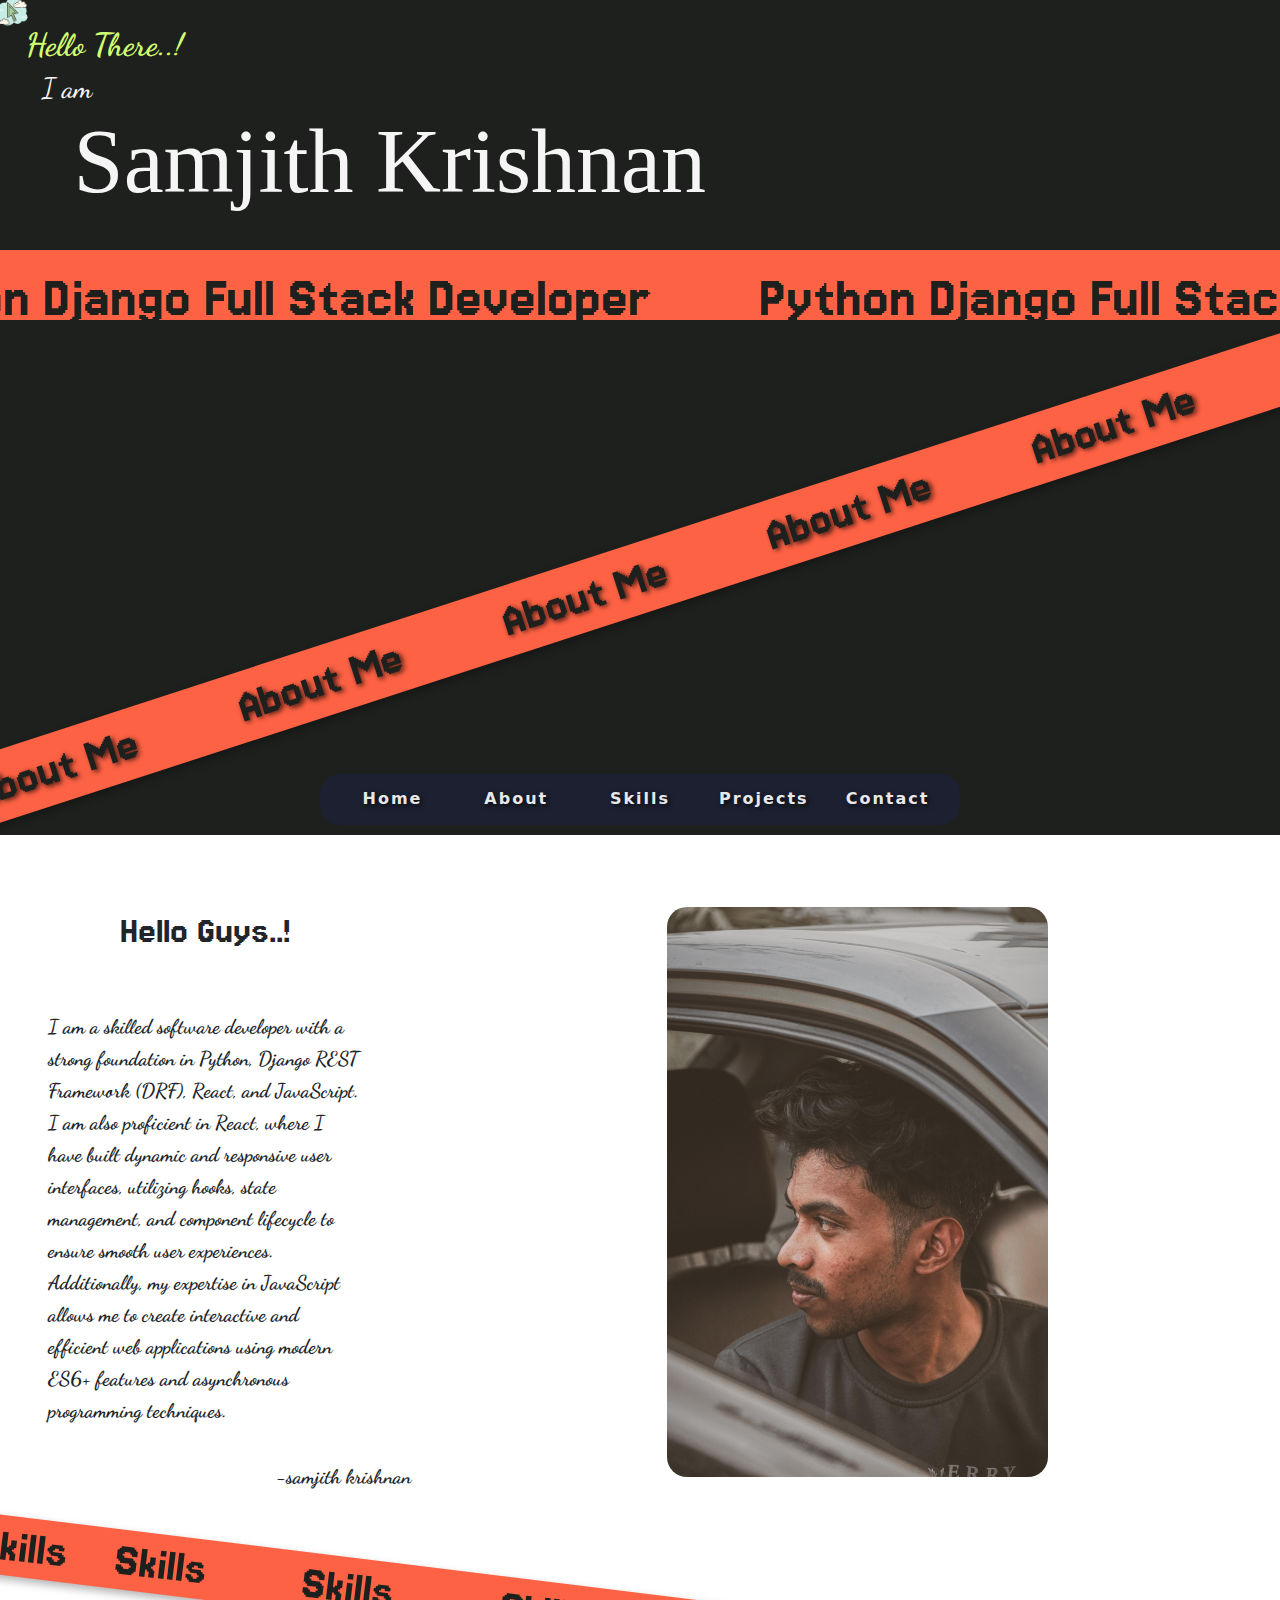
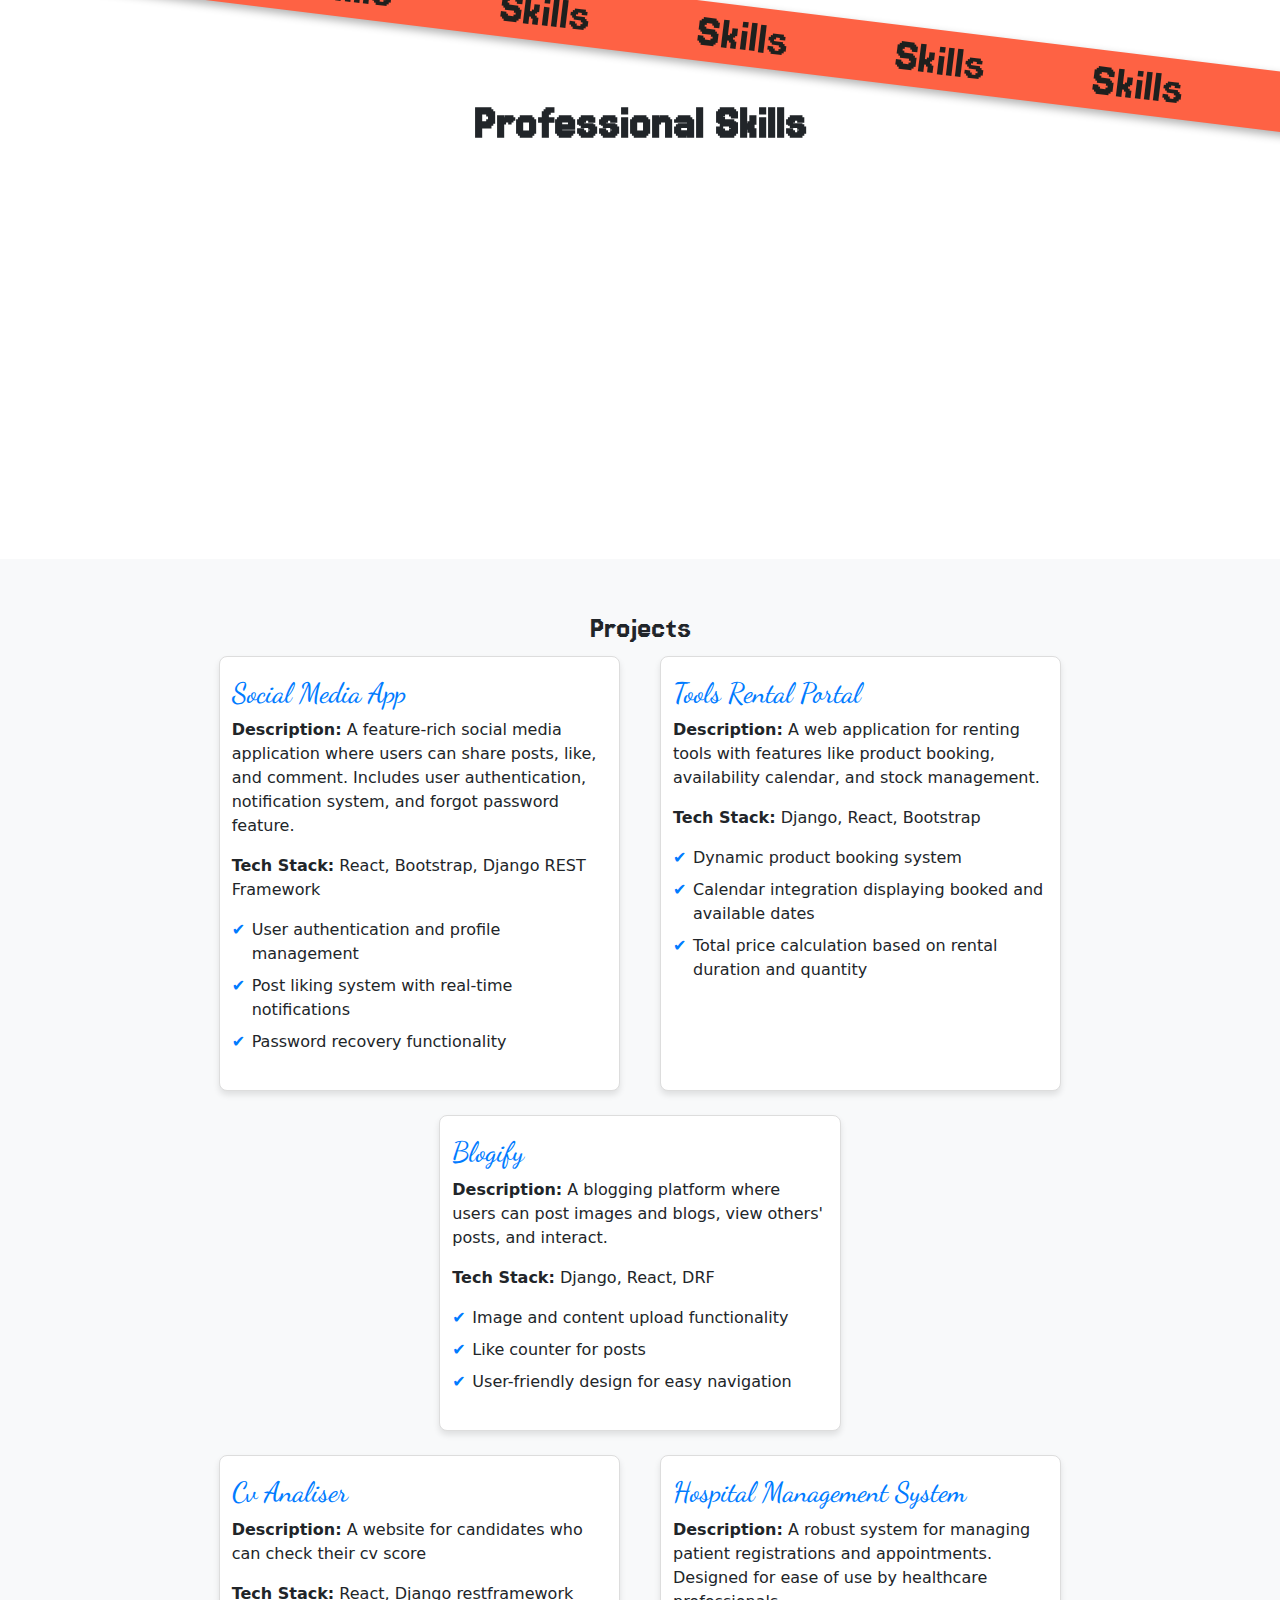
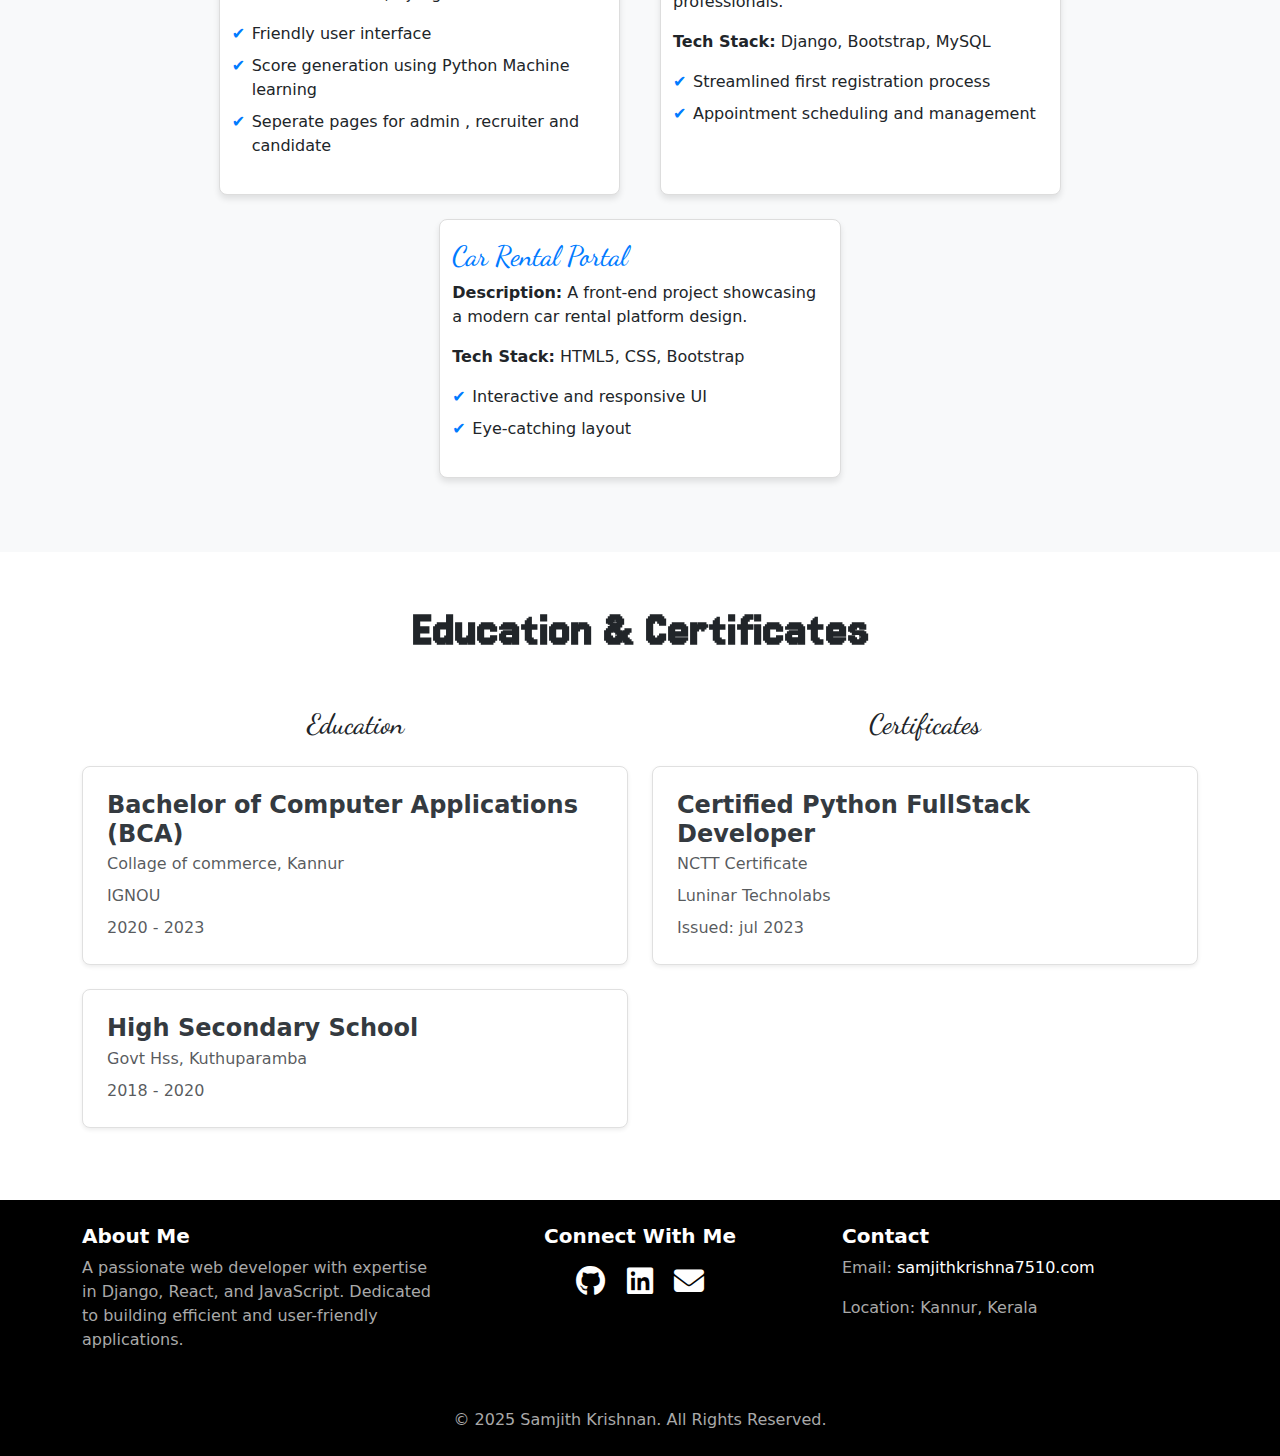
==== index.html @ 6596dc58 "Rename to index.html" ====
<!DOCTYPE html>
<html lang="en">

<head>
    <meta charset="UTF-8">
    <meta name="viewport" content="width=device-width, initial-scale=1.0">
    <link rel="stylesheet" href="https://cdnjs.cloudflare.com/ajax/libs/font-awesome/6.7.2/css/all.min.css" integrity="sha512-Evv84Mr4kqVGRNSgIGL/F/aIDqQb7xQ2vcrdIwxfjThSH8CSR7PBEakCr51Ck+w+/U6swU2Im1vVX0SVk9ABhg==" crossorigin="anonymous" referrerpolicy="no-referrer" />
    <title>Portfolio</title>
    <link rel="stylesheet" href="./index.css">
    <script src="./scripts.js" defer></script>
    <link href="https://cdn.jsdelivr.net/npm/bootstrap@5.3.3/dist/css/bootstrap.min.css" rel="stylesheet"
        integrity="sha384-QWTKZyjpPEjISv5WaRU9OFeRpok6YctnYmDr5pNlyT2bRjXh0JMhjY6hW+ALEwIH" crossorigin="anonymous">
</head>

<body>

    <!-- start cursor -->

    <div id="cursor" class="custom-cursor">
        <img src="./image.png" alt="" >
    </div>

    <!-- end cursor -->
    <div class="header-part" id="headernav">

        <h2>Hello There..!</h2>
        <h3 class="ms-3">I am</h3>
        <p class="ms-5 ">Samjith Krishnan</p>

    </div>

    <header id="header">
        <div class="horizondal-div">
            <div class="text-horizondal">
                Python Django Full Stack Developer <span class="ms-5 me-5"></span> Python Django Full Stack Developer
            </div>

        </div>

        <div class="main-div">
            <div class="diagonal-div">
                <div class="scrolling-text">About Me<span class="ms-5 me-5">About Me<span class="ms-5 me-5"></span>About
                        Me <span class="ms-5 me-5"></span>About Me <span class="ms-5 me-5"></span> About Me <span
                            class="ms-5 me-5"></span> About Me <span class="ms-5 me-5"></span>About Me <span
                            class="ms-5 me-5"></span> About Me<span class="ms-5 me-5"></span> About Me
                </div>

            </div>
        </div>


        <nav class="tabs-container">
            <a class="tab" href="#headernav">Home</a>
            <a class="tab" href="#about">About</a>
            <a class="tab" href="#skills">Skills</a>
            <a class="tab" href="#projects">Projects</a>
            <a class="tab" href="#footer-part">Contact</a>
        </nav>
    </header>


    <main>

        <section class="about-sec" id="about">
            <div class=" row py-4 mt-5">

                <div class="greeting col-md-4 col-sm-12 text-center text-md-start">
                    <h3 class=" text-center">Hello Guys..!</h3>
                    <p class="p-5">I am a skilled software developer with a strong foundation in Python, Django REST
                        Framework (DRF), React, and JavaScript. I am also proficient in React, where I have built
                        dynamic and responsive user
                        interfaces, utilizing hooks, state management, and component lifecycle to ensure smooth user
                        experiences. Additionally, my expertise in JavaScript allows me to create interactive and
                        efficient web applications using modern ES6+ features and asynchronous programming techniques.

                    </p>
                    <p class="text-end" style="margin-top: -30px;">-samjith krishnan</p>

                </div>
                <div class="col-md-8 col-sm-12 text-center order-1">
                    <img width="45%" src="./WhatsApp Image 2024-06-08 at 10.18.52_0d9a35c3.jpg" alt="Samjith Krishnan"
                        class="profile-img">
                </div>
            </div>

        </section>


        <section class="skill-section" id="skills">

            <div class="diagonal-div2">
                <div class="scrolling-text1">Skills<span class="ms-5 me-5">Skills<span class="ms-5 me-5"></span>Skills
                        <span class="ms-5 me-5"></span>Skills <span class="ms-5 me-5"></span> Skills <span
                            class="ms-5 me-5"></span> Skills <span class="ms-5 me-5"></span>Skills <span
                            class="ms-5 me-5"></span> Skills<span class="ms-5 me-5"></span> Skills
                </div>

            </div>
            <h1 class="text-center">Professional Skills</h1>
            <div class="container mt-5">
                <div class="row d-flex">
                    <div class="col-lg-4 col-md-6 col-sm-12 mb-4">
                        <div class="skill-card">
                            <h4>Python</h4>
                        </div>
                    </div>
                    <!-- Repeat for other skills -->

                    <div class="col-lg-4 col-md-6 col-sm-12 mb-4">
                        <div class="skill-card">
                            <h4>JavaScript</h4>
                        </div>
                    </div>
                    <div class="col-lg-4 col-md-6 col-sm-12 mb-4">
                        <div class="skill-card">
                            <h4>Django</h4>
                        </div>
                    </div>
                    <div class="col-lg-4 col-md-6 col-sm-12 mb-4">
                        <div class="skill-card">
                            <h4>React</h4>
                        </div>
                    </div>
                    <div class="col-lg-4 col-md-6 col-sm-12 mb-4">
                        <div class="skill-card">
                            <h4>HTML & CSS</h4>
                        </div>
                    </div>
                    <div class="col-lg-4 col-md-6 col-sm-12 mb-4">
                        <div class="skill-card">
                            <h4>MySQL</h4>
                        </div>
                    </div>
                    <div class="col-lg-4 col-md-6 col-sm-12 mb-4">
                        <div class="skill-card">
                            <h4>AWS</h4>
                        </div>
                    </div>
                    <div class="col-lg-4 col-md-6 col-sm-12 mb-4">
                        <div class="skill-card">
                            <h4>Django Rest Framework</h4>
                        </div>
                    </div>
                    <div class="col-lg-4 col-md-6 col-sm-12 mb-4">
                        <div class="skill-card">
                            <h4>Bootstrap</h4>
                        </div>
                    </div>
                </div>
            </div>
        </section>

        <section id="projects">
            <h2 class="text-center">Projects</h2>
            
            <div class="row d-flex justify-content-center">
              <div class="project col-12 col-md-6 col-lg-4 mb-4">
                <h3>Social Media App</h3>
                <p><strong>Description:</strong> A feature-rich social media application where users can share posts, like, and comment. Includes user authentication, notification system, and forgot password feature.</p>
                <p><strong>Tech Stack:</strong>  React, Bootstrap, Django REST Framework</p>
                <ul>
                  <li>User authentication and profile management</li>
                  <li>Post liking system with real-time notifications</li>
                  <li>Password recovery functionality</li>
                </ul>
              </div>
          
              <div class="project col-12 col-md-6 col-lg-4 mb-4">
                <h3>Tools Rental Portal</h3>
                <p><strong>Description:</strong> A web application for renting tools with features like product booking, availability calendar, and stock management.</p>
                <p><strong>Tech Stack:</strong> Django, React, Bootstrap</p>
                <ul>
                  <li>Dynamic product booking system</li>
                  <li>Calendar integration displaying booked and available dates</li>
                  <li>Total price calculation based on rental duration and quantity</li>
                </ul>
              </div>
          
              <div class="project col-12 col-md-6 col-lg-4 mb-4">
                <h3>Blogify</h3>
                <p><strong>Description:</strong> A blogging platform where users can post images and blogs, view others' posts, and interact.</p>
                <p><strong>Tech Stack:</strong> Django, React, DRF</p>
                <ul>
                  <li>Image and content upload functionality</li>
                  <li>Like counter for posts</li>
                  <li>User-friendly design for easy navigation</li>
                </ul>
              </div>
            </div>
            
            <div class="row d-flex justify-content-center">
              <div class="project col-12 col-md-6 col-lg-4 mb-4">
                <h3>Cv Analiser</h3>
                <p><strong>Description:</strong> A website for candidates who can check their cv score</p>
                <p><strong>Tech Stack:</strong> React, Django restframework</p>
                <ul>
                  <li>Friendly user interface</li>
                  <li>Score generation using Python Machine learning </li>
                  <li>Seperate pages for admin , recruiter and candidate</li>
                </ul>
              </div>
          
              <div class="project col-12 col-md-6 col-lg-4 mb-4">
                <h3>Hospital Management System</h3>
                <p><strong>Description:</strong> A robust system for managing patient registrations and appointments. Designed for ease of use by healthcare professionals.</p>
                <p><strong>Tech Stack:</strong> Django, Bootstrap, MySQL</p>
                <ul>
                  <li>Streamlined first registration process</li>
                  <li>Appointment scheduling and management</li>
                </ul>
              </div>
          
              <div class="project col-12 col-md-6 col-lg-4 mb-4">
                <h3>Car Rental Portal</h3>
                <p><strong>Description:</strong> A front-end project showcasing a modern car rental platform design.</p>
                <p><strong>Tech Stack:</strong> HTML5, CSS, Bootstrap</p>
                <ul>
                  <li>Interactive and responsive UI</li>
                  <li>Eye-catching layout</li>
                </ul>
              </div>
            </div>
          </section>
          





        <section id="education-certificates" class="py-5">
            <div class="container">
                <!-- Education Section -->
                <h2 class="text-center mb-5 heading-education">Education & Certificates</h2>
                <div class="row">
                    <div class="col-md-6">
                        <h3 class="text-center mb-4">Education</h3>
                        <div class="education-card p-4 shadow-sm mb-4">
                            <h4 class="mb-1">Bachelor of Computer Applications (BCA)</h4>
                            <p class="text-muted mb-2">Collage of commerce, Kannur</p>
                            <p class="text-muted mb-2">IGNOU</p>

                            <p class="text-muted">2020 - 2023</p>
                        </div>
                        <div class="education-card p-4 shadow-sm mb-4">
                            <h4 class="mb-1">High Secondary School</h4>
                            <p class="text-muted mb-2">Govt Hss, Kuthuparamba</p>
                            <p class="text-muted">2018 - 2020</p>
                        </div>
                    </div>
        
                    <!-- Certificates Section -->
                    <div class="col-md-6">
                        <h3 class="text-center mb-4">Certificates</h3>
                        <div class="certificate-card p-4 shadow-sm mb-4">
                            <h4 class="mb-1">Certified Python FullStack Developer</h4>
                            <p class="text-muted mb-2">NCTT Certificate</p>
                            <p class="text-muted mb-2">Luninar Technolabs</p>
                            <p class="text-muted">Issued: jul 2023</p>
                        </div>
                        
                    </div>
                </div>
            </div>
        </section>
        

    </main>

    <footer class="footer bg-black text-white py-4" id="footer-part">
        <div class="container">
            <div class="row">
                <!-- About Section -->
                <div class="col-md-4 mb-4">
                    <h5>About Me</h5>
                    <p class="text-muted">
                        A passionate web developer with expertise in Django, React, and JavaScript. Dedicated to building efficient and user-friendly applications.
                    </p>
                </div>
    
                <!-- Social Media Links -->
                <div class="col-md-4 mb-4 text-center">
                    <h5>Connect With Me</h5>
                    <div class="social-links mt-3">
                        <a href="https://github.com/samjith-krishnan" target="_blank" class="text-white mx-2">
                            <i class="fab fa-github fa-lg"></i>
                        </a>
                        <a href="https://linkedin.com/in/samjith-krishnan" target="_blank" class="text-white mx-2">
                            <i class="fab fa-linkedin fa-lg"></i>
                        </a>
                        
                        <a href="mailto:samjithkrishna7510@gmail.com.com" class="text-white mx-2">
                            <i class="fas fa-envelope fa-lg"></i>
                        </a>
                    </div>
                </div>
    
                <!-- Contact Information -->
                <div class="col-md-4 mb-4">
                    <h5>Contact</h5>
                    <p class="text-muted">
                        Email: <a href="mailto:samjithkrishna7510@gmail.com" class="text-white">samjithkrishna7510.com</a>
                    </p>
                   
                    <p class="text-muted">Location: Kannur, Kerala</p>
                </div>
            </div>
            <div class="row">
                <div class="col-12 text-center mt-3">
                    <p class="text-muted mb-0">
                        &copy; 2025 Samjith Krishnan. All Rights Reserved.
                    </p>
                </div>
            </div>
        </div>
    </footer>
    
</body>

</html>
---- index.css ----
/* Reset and base styles */
@import url('https://fonts.googleapis.com/css2?family=Barlow:ital,wght@0,100;0,200;0,300;0,400;0,500;0,600;0,700;0,800;0,900;1,100;1,200;1,300;1,400;1,500;1,600;1,700;1,800;1,900&family=Dancing+Script:wght@400..700&family=Lobster&family=Roboto+Condensed:ital,wght@0,100..900;1,100..900&family=Roboto+Mono:ital,wght@0,100..700;1,100..700&display=swap');
@import url('https://fonts.googleapis.com/css2?family=Barlow:ital,wght@0,100;0,200;0,300;0,400;0,500;0,600;0,700;0,800;0,900;1,100;1,200;1,300;1,400;1,500;1,600;1,700;1,800;1,900&family=Dancing+Script:wght@400..700&family=Lobster&family=Permanent+Marker&family=Roboto+Condensed:ital,wght@0,100..900;1,100..900&family=Roboto+Mono:ital,wght@0,100..700;1,100..700&display=swap');
@import url('https://fonts.googleapis.com/css2?family=Barlow:ital,wght@0,100;0,200;0,300;0,400;0,500;0,600;0,700;0,800;0,900;1,100;1,200;1,300;1,400;1,500;1,600;1,700;1,800;1,900&family=Dancing+Script:wght@400..700&family=Jersey+15&family=Lobster&family=Permanent+Marker&family=Roboto+Condensed:ital,wght@0,100..900;1,100..900&family=Roboto+Mono:ital,wght@0,100..700;1,100..700&display=swap');

*,
*::before,
*::after {
    margin: 0;
    padding: 0;
    box-sizing: border-box;
}

body {
    font-family: Arial, sans-serif;
    line-height: 1.6;
    overflow-x: hidden;
    cursor: none; 
    
    
}

.custom-cursor {
    padding: 1px;
    position: fixed; 
    z-index: 1;
    width: 25px;
    height: 25px;
  
    pointer-events: none;
    transform: translate(-50%, -50%);
    will-change: transform; 
  }

  .custom-cursor img{
    width: 40px;
    margin-top: -10px;
    margin-left: -10px;
  }




.tabs-container a {
    
    text-decoration: none;
    color: #e8e8e8;
    font-weight: bold;
    display: flex;
    justify-content: center;
    align-items: center;
    flex: 1;
    letter-spacing: 2px;
    transition: all 0.7s ease;
    cursor: none;
}



.tabs-container a:hover {
    color: red;
}

.sticky {
    border: transparent;
    position: fixed;
    top: 10px;
    width: 80%;
    z-index: 1000;
    background-color: #080a0d;
    box-shadow: 0 4px 10px rgba(0, 0, 0, 0.3);
    gap: 50px;
}

.section {
    height: 100vh;
    display: flex;
    flex-direction: column;
    justify-content: center;
    align-items: center;
    text-align: center;
    padding: 20px;
    
}
.greeting h3{
    font-size: 50px;
    font-family: "Jersey 15", serif;
  font-weight: 400;
  font-style: normal;
}

.greeting p{
   
    font-family: "Dancing Script", serif;
    font-optical-sizing: auto;
    font-weight: bold;
    font-size: x-large;
    font-weight: bold;
}


.name {
    color: #fff;
    font-size: 2.5rem;
    margin-top: 0.5rem;
    font-family: 'Arial', sans-serif;
    font-weight: 700;
    text-transform: uppercase;
    letter-spacing: 2px;
}

.profile-img {
    
    border-radius: 20px;
   
    transition: all 0.3s ease;
}


#header {
    background-color: #1E201E;
    height: 65vh;
    display: flex;
    flex-direction: column;
    align-items: center;
    padding-inline: 20px;
    position: sticky;
    text-align: center;
    background-size: cover;
    color: #fff;
    text-shadow: 2px 2px 5px rgba(0, 0, 0, 0.7);
}

.tabs-container {
    display: flex;
    background-color: rgba(27, 34, 61, 0.6);
    border-radius: 20px;
    padding: 2%;
    position: absolute;
    bottom: 10px;
    display: flex;
    justify-content: space-around;
    width: 50%;
    height: 40px;
    gap: 30px;
    transition: all 0.3s ease-in-out;
}




.tabs-container a:hover {
    color: red;
}

.sticky {
    border: transparent;
    position: fixed;
    top: 10px;
    width: 80%;
    z-index: 1000;
    background-color: #080a0d;
    box-shadow: 0 4px 10px rgba(0, 0, 0, 0.3);
    gap: 50px;
}

.section {
    height: 100vh;
    display: flex;
    flex-direction: column;
    justify-content: center;
    align-items: center;
    text-align: center;
    padding: 20px;
}

/* Skill Section */
.skill-section {
    margin-top: 10%;
    padding: 2rem 1rem;
    
   
  
}
.skill-section h1{
    font-family: "Jersey 15", serif;
    font-size: 50px;
    font-weight: bold;
    font-style: normal;
}

.skill-card {
    height: 150px;
    width: 100%;
    display: flex;
    justify-content: center;
    align-items: center;
    background-size: cover;
    border-radius: 8px;
    box-shadow: 0 4px 8px rgba(0, 0, 0, 0.3);
    text-align: center;
    transition: transform 0.3s ease, box-shadow 0.3s ease, opacity 0.3s ease;
    opacity: 0; /* Initially hidden */
    transform: translateY(50px); /* Push cards down initially */
}

.skill-card h4 {
    font-size: 1.5rem;
    font-weight: bold;
}

/* Hover Effect */
.skill-card:hover {
    background-image: none !important;
    transform: translateY(-5px);
    box-shadow: 0 6px 12px rgba(0, 0, 0, 0.2);
    border: 1px solid red;
}

/* Animation Triggered */
.skill-card.show {
    opacity: 1; /* Fully visible */
    transform: translateY(0); /* Reset position */
}


.header-part{
    height: 250px;
    width: 100%;
    background-color: #1E201E;
    color: whitesmoke;
    padding:2%;


}

.header-part h2, h3{
    color: #D2FF72;
    font-family: "Dancing Script", serif;
    font-optical-sizing: auto;
    font-weight: bold;
    font-style: normal;
}
.header-part p{
    margin-top: -20px;
    font-family: "Permanent Marker", serif;
    font-weight: 400;
    font-style: normal;
    font-size: 90px;
}

.main-div {
    position: relative;
    height: 100vh;
    display: flex;
    justify-content: center;
    align-items: center;
}

.diagonal-div {
    position: absolute;
    width: 1630px;
    height: 70px;
    background: #FE6244;
    transform: rotate(-18deg);
    display: flex;
    align-items: center;
    justify-content: center;
    overflow: hidden;
    box-shadow: 0 4px 8px rgba(0, 0, 0, 0.3);
}

.scrolling-text {
    position: relative;
    color: #1E201E;
    font-size: 1.5rem;
    font-weight: bold;
    white-space: nowrap;
    animation: none; /* Disable the default animation */
    transform: translateY(0); /* Reset the transform for JS control */
    transition: transform 0.1s ease-out; /* Smooth movement */
    font-size: 50px;
    font-family: "Jersey 15", serif;
  font-weight: 400;
  font-style: normal;
}
.scrolling-text1 {
    position: relative;
    color: #1E201E;
    font-size: 1.5rem;
    font-weight: bold;
    white-space: nowrap;
    animation: none; /* Disable the default animation */
    transform: translateY(0); /* Reset the transform for JS control */
    transition: transform 0.1s ease-out; /* Smooth movement */
    font-size: 50px;
    font-family: "Jersey 15", serif;
  font-weight: 400;
  font-style: normal;
}


.horizondal-div{
    padding: 3px;
    height: 70px;
    width: 1540px;
    background-color: #FE6244;
}
.text-horizondal{
    
    text-shadow: none;
    position: relative;
    color: #1E201E;
    font-size: 1.5rem;
    font-weight: 00;
    white-space: nowrap;
    animation: none; /* Disable the default animation */
    transform: translateY(0); /* Reset the transform for JS control */
    transition: transform 0.1s ease-out; /* Smooth movement */
    font-size: 60px;
    
    font-family: "Jersey 15", serif;
    font-weight: 500;
    font-style: normal;
}

h2{
    font-family: "Jersey 15", serif;
  font-weight: 500;
  
}

/* Container for the paragraph */
.about-sec p {
    line-height: 1.6;
    display: block;
    
    
    
}
.diagonal-div2{
    z-index: -1;
    margin-top: -80px;
    margin-left: -30px;
    position: absolute;
    width: 1630px;
    height: 60px;
    background: #FE6244;
    transform: rotate(7deg);
    display: flex;
    align-items: center;
    justify-content: center;
    overflow: hidden;
    box-shadow: 0 4px 8px rgba(0, 0, 0, 0.3);
}


.profile-img {
    max-width: 100%;
    height: auto;
    border-radius: 20px;
    transition: all 0.3s ease;
}


.greeting h3 {
    font-size: 2.5rem;
}

.greeting p {
    font-size: 1.25rem;
}




.skill-card {
    height: auto;
    padding: 1rem;
    margin-bottom: 1rem;
    border-radius: 10px;
}

.heading-education{
    font-family: "Jersey 15", serif;
    font-weight: bold;
    font-size: 50px;
}

.education-card, .certificate-card {
    background-color: #ffffff;
    border-radius: 8px;
    border: 1px solid #e0e0e0;
}

.education-card h4, .certificate-card h4 {
    font-weight: bold;
    color: #343a40;
}

.education-card p, .certificate-card p {
    margin: 0;
    color: #6c757d;
}

.footer {
    background-color: #080a0d;
    color: #ffffff;
}

.footer h5 {
    font-weight: bold;
    color: #ffffff;
}

.footer a {
    text-decoration: none;
    color: #ffffff;
}

.footer a:hover {
    color: #d4af37; /* Gold accent color */
}

.footer .social-links a {
    display: inline-block;
    margin: 0 10px;
    font-size: 1.5rem;
}

.footer .text-muted {
    color: #a9a9a9 !important;
}

/* General Section Styling */
#projects {
    padding: 50px;
    background-color: #f8f9fa;
  }
  
  .project {
    background-color: #ffffff;
    border: 1px solid #ddd;
    border-radius: 8px;
    padding: 20px;
    box-shadow: 0 4px 6px rgba(0, 0, 0, 0.1);
    transition: transform 0.3s, box-shadow 0.3s;
  }
  
  .project:hover {
    transform: scale(1.05);
    box-shadow: 0 6px 10px rgba(0, 0, 0, 0.2);
  }
  
  .project h3 {
    color: #007bff;
  }
  
  .project ul {
    list-style: none;
    padding-left: 0;
  }
  
  .project ul li {
    margin-bottom: 8px;
    position: relative;
    padding-left: 20px;
  }
  
  .project ul li::before {
    content: "✔";
    position: absolute;
    left: 0;
    color: #007bff;
  }
  
  /* Responsive Design */
  @media (min-width: 768px) {
    .project {
      display: inline-block;
      width: 45%;
      margin: 2%;
      vertical-align: top;
    }
  }
  
  @media (min-width: 1024px) {
    .project {
      width: 30%;
      margin: 1.66%;
    }
  }
  




@media (max-width: 768px) {
    .header-part h2 {
        font-size: 1.5rem;
    }

    .header-part p {
        font-size: 1rem;
    }

    .greeting {
        text-align: center;
    }

    .tabs-container {
       
        height: auto;
    }

    .skill-section {
        margin-top: 5%;
        padding: 1rem;
    }

    .main-div {
        flex-direction: column;
    }
}

@media (max-width: 480px) {
    .tabs-container a {
        font-size: 0.8rem;
    }

    .greeting h3 {
        font-size: 1.5rem;
    }

    .greeting p {
        font-size: 1rem;
    }

    .skill-card {
        font-size: 0.9rem;
    }
}






@keyframes scroll-text {
    0% {
        transform: translateY(100%);
    }
    100% {
        transform: translateY(-100%);
    }
}

.content {
    padding: 50px;
    height: 300vh; /* Make the page scrollable */
    background: linear-gradient(to bottom, #ffffff, #d0d0d0);
}

@media (max-width: 768px) {
    .skill-card {
        height: 120px;
    }

    .skill-card h4 {
        font-size: 1.2rem;
    }
}



@media (max-width: 768px) {
    #header {
        padding-inline: 10px;
    }

    .tabs-container {
        flex-wrap: wrap;
        height: auto;
        padding: 10px;
        gap: 10px;
        width: 100%;
    }

    .tabs-container a {
        font-size: 14px;
        display: flex;
    }

    .sticky {
        width: 100%;
        height: 10%;
        gap: 20px;
    }

    .section {
        padding: 10px;
    }
}

@media (max-width: 480px) {
    .sticky {
        width: 100%;
        height: 40px;
        gap: 20px;
    }
    .tabs-container {
        padding: 10px;
        width: 90%;
        gap: 10px;
    }

    .tabs-container a {
        font-size: 12px;
    }

    .section {
        padding: 5px;
    }
}

/* Responsive Styles */
@media (max-width: 768px) {
    #header {
        padding-inline: 10px;
    }

    .tabs-container {
        flex-wrap: wrap;
        height: auto;
        padding: 10px;
        gap: 10px;
        width: 100%;
    }

    .tabs-container a {
        font-size: 14px;
        display: flex;
    }

    .sticky {
        width: 100%;
        height: 10%;
        gap: 20px;
    }

    .section {
        padding: 10px;
    }
}

@media (max-width: 480px) {
    .sticky {
        width: 100%;
        height: 40px;
        gap: 20px;
    }
    .tabs-container {
        padding: 10px;
        width: 90%;
        gap: 10px;
    }

    .tabs-container a {
        font-size: 12px;
    }

    .section {
        padding: 5px;
    }
}
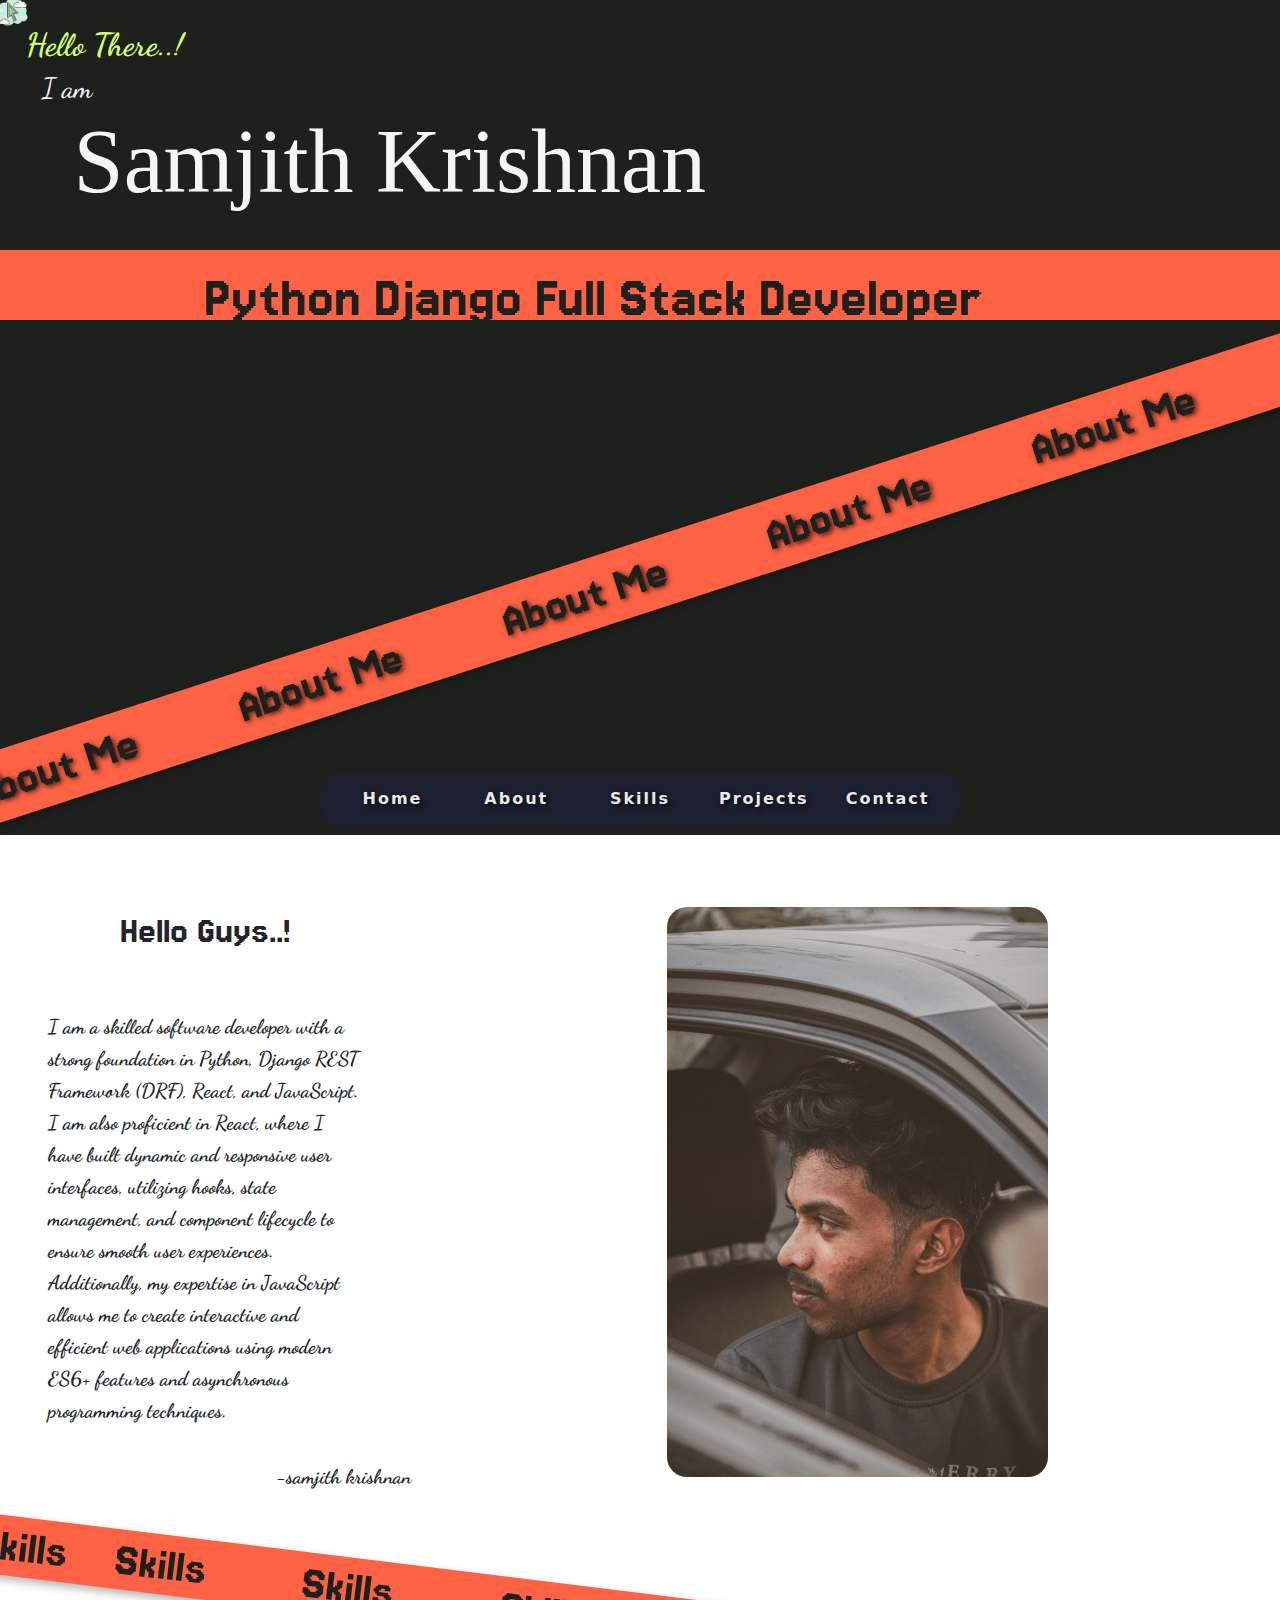
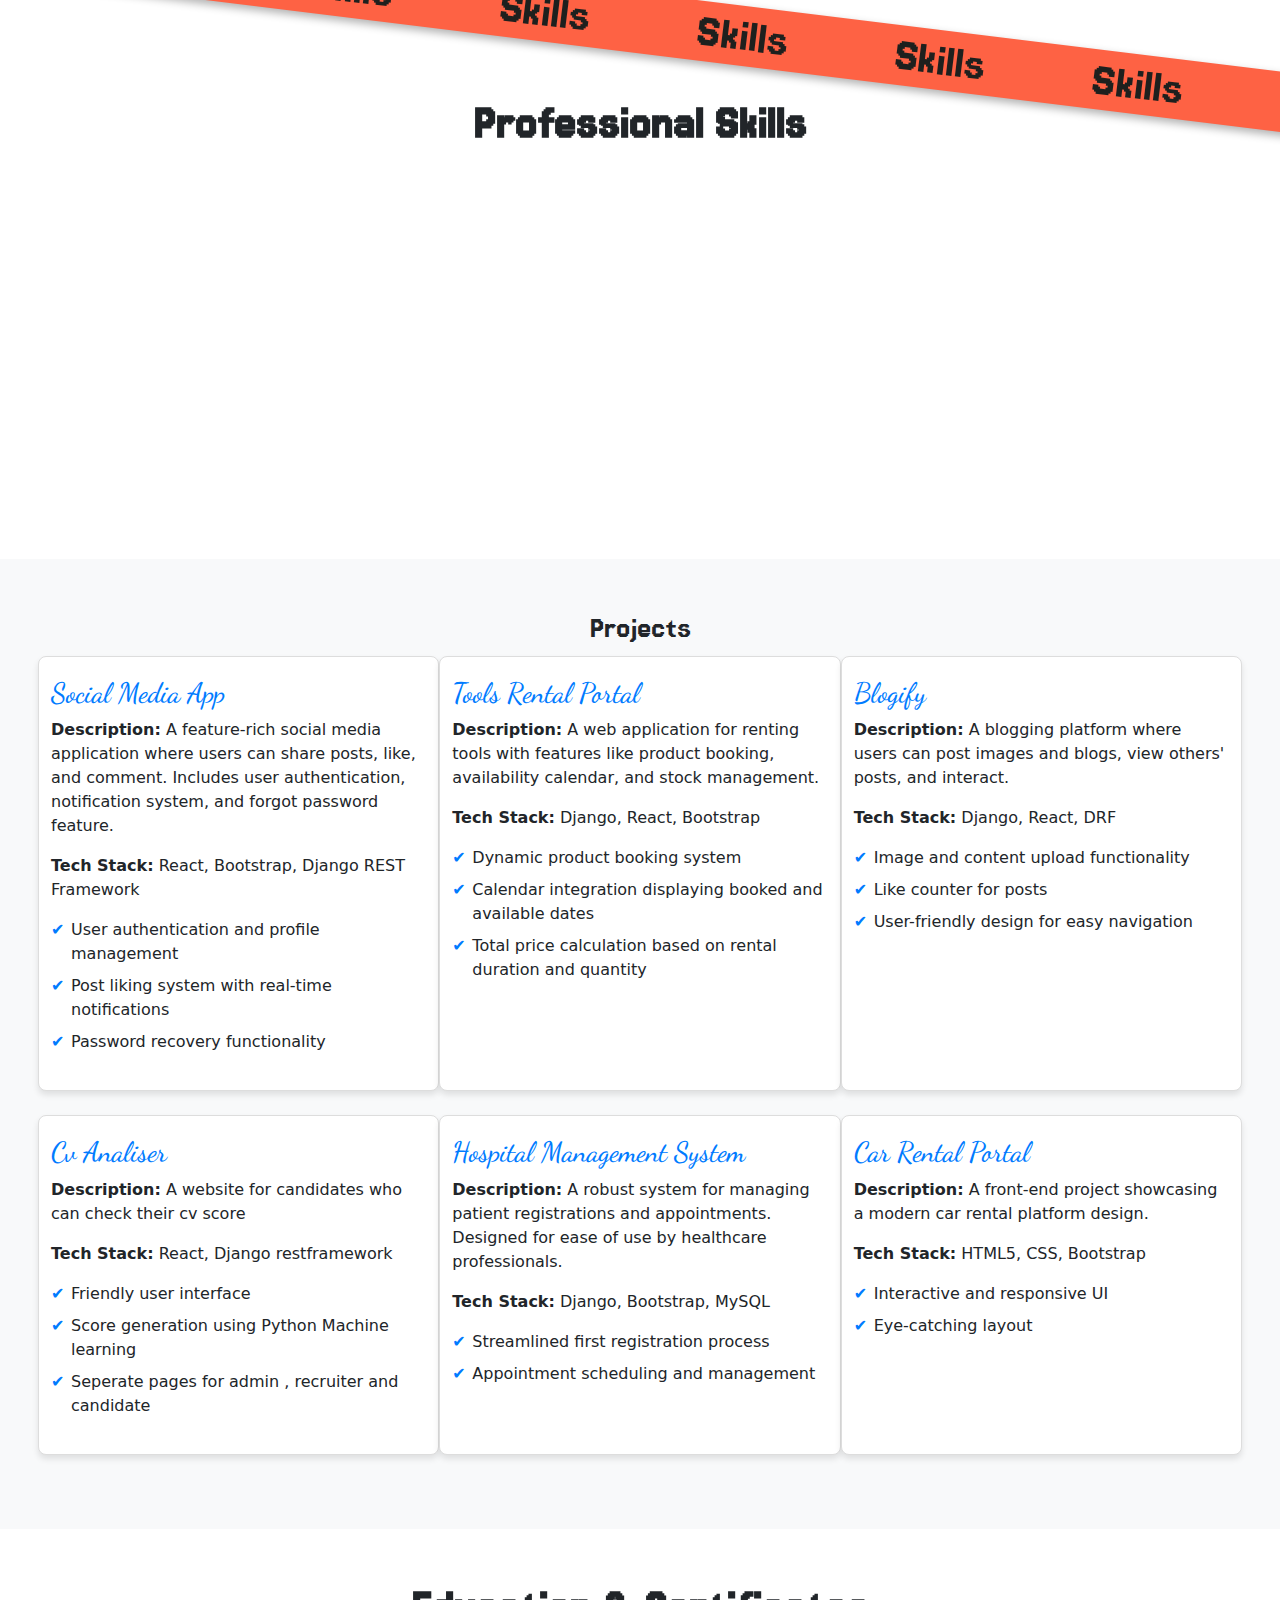
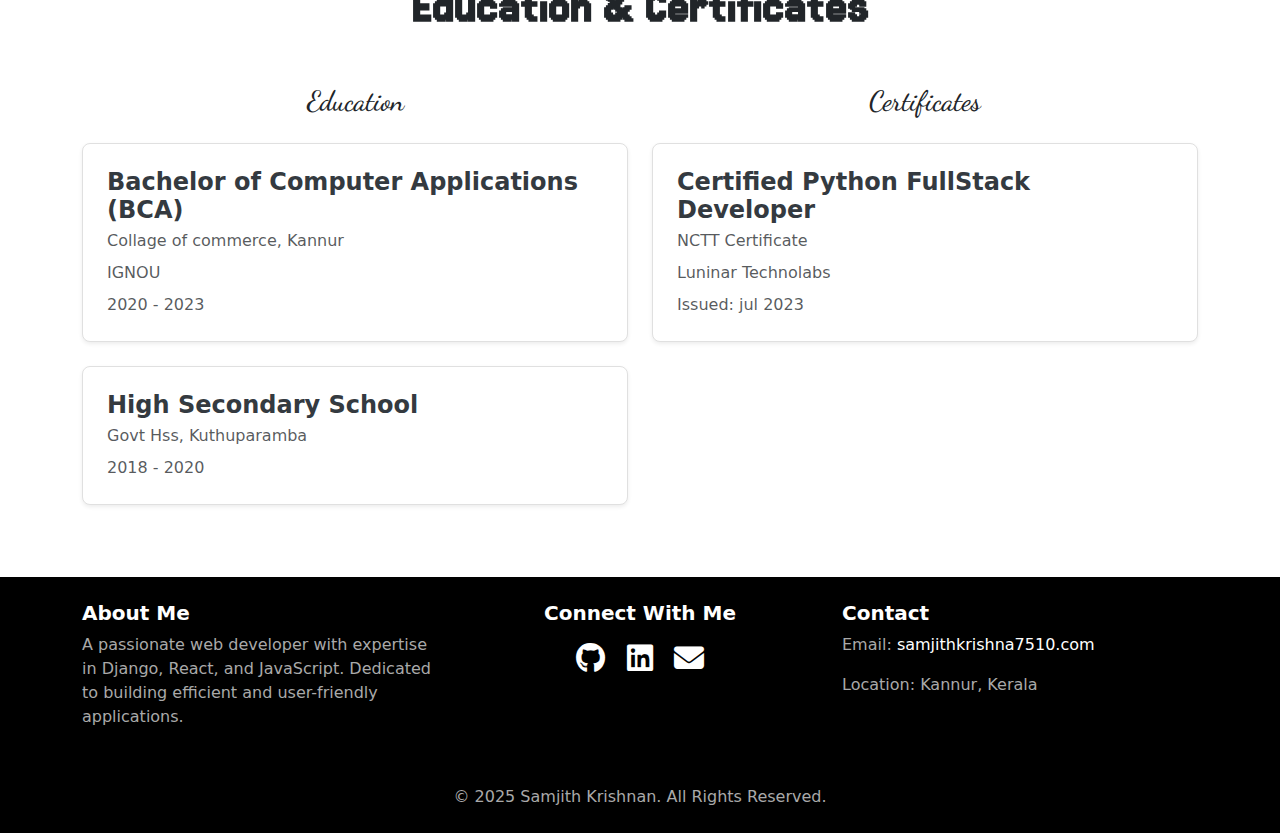
==== commit 8eeb7277: "final" ====
--- a/index.html
+++ b/index.html
@@ -32,7 +32,7 @@
     <header id="header">
         <div class="horizondal-div">
             <div class="text-horizondal">
-                Python Django Full Stack Developer <span class="ms-5 me-5"></span> Python Django Full Stack Developer
+                Python Django Full Stack Developer <span class="ms-5 me-5"></span>
             </div>
 
         </div>
--- a/index.css
+++ b/index.css
@@ -118,6 +118,7 @@
 
 
 #header {
+    overflow: hidden;
     background-color: #1E201E;
     height: 65vh;
     display: flex;
@@ -475,7 +476,22 @@
   }
   
   /* Responsive Design */
-  @media (min-width: 768px) {
+  @media (max-width: 768px) {
+
+    .diagonal-div{
+        width: 110vw;
+    }
+    
+    .diagonal-div2{
+        width: 110vw;
+    }
+    .horizondal-div{
+        width: 110vw;
+       
+    }
+    body{
+        overflow-x: hidden;
+    }
     .project {
       display: inline-block;
       width: 45%;
@@ -484,7 +500,10 @@
     }
   }
   
-  @media (min-width: 1024px) {
+  @media (max-width: 1024px) {
+    body{
+        overflow-x: hidden;
+    }
     .project {
       width: 30%;
       margin: 1.66%;
@@ -496,6 +515,9 @@
 
 
 @media (max-width: 768px) {
+    body{
+        overflow-x: hidden;
+    }
     .header-part h2 {
         font-size: 1.5rem;
     }
@@ -524,6 +546,9 @@
 }
 
 @media (max-width: 480px) {
+    body{
+        overflow-x: hidden;
+    }
     .tabs-container a {
         font-size: 0.8rem;
     }
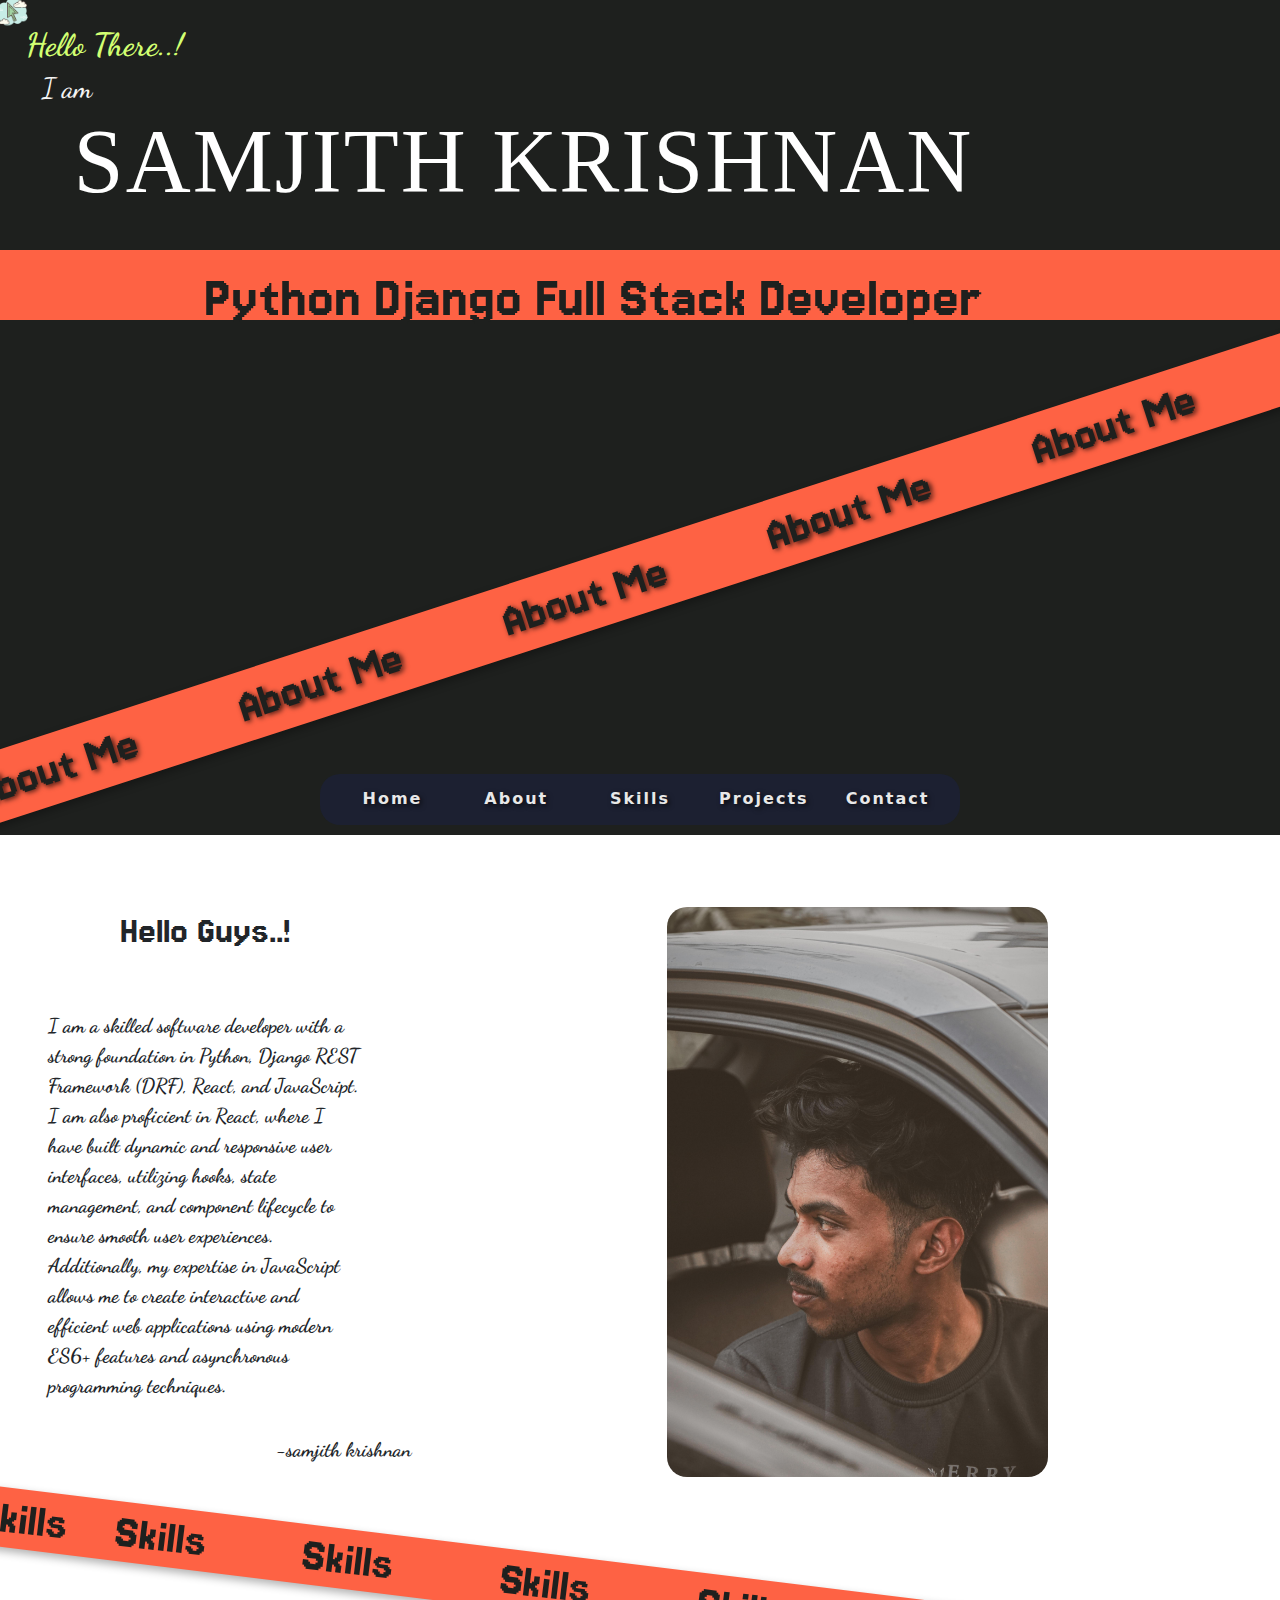
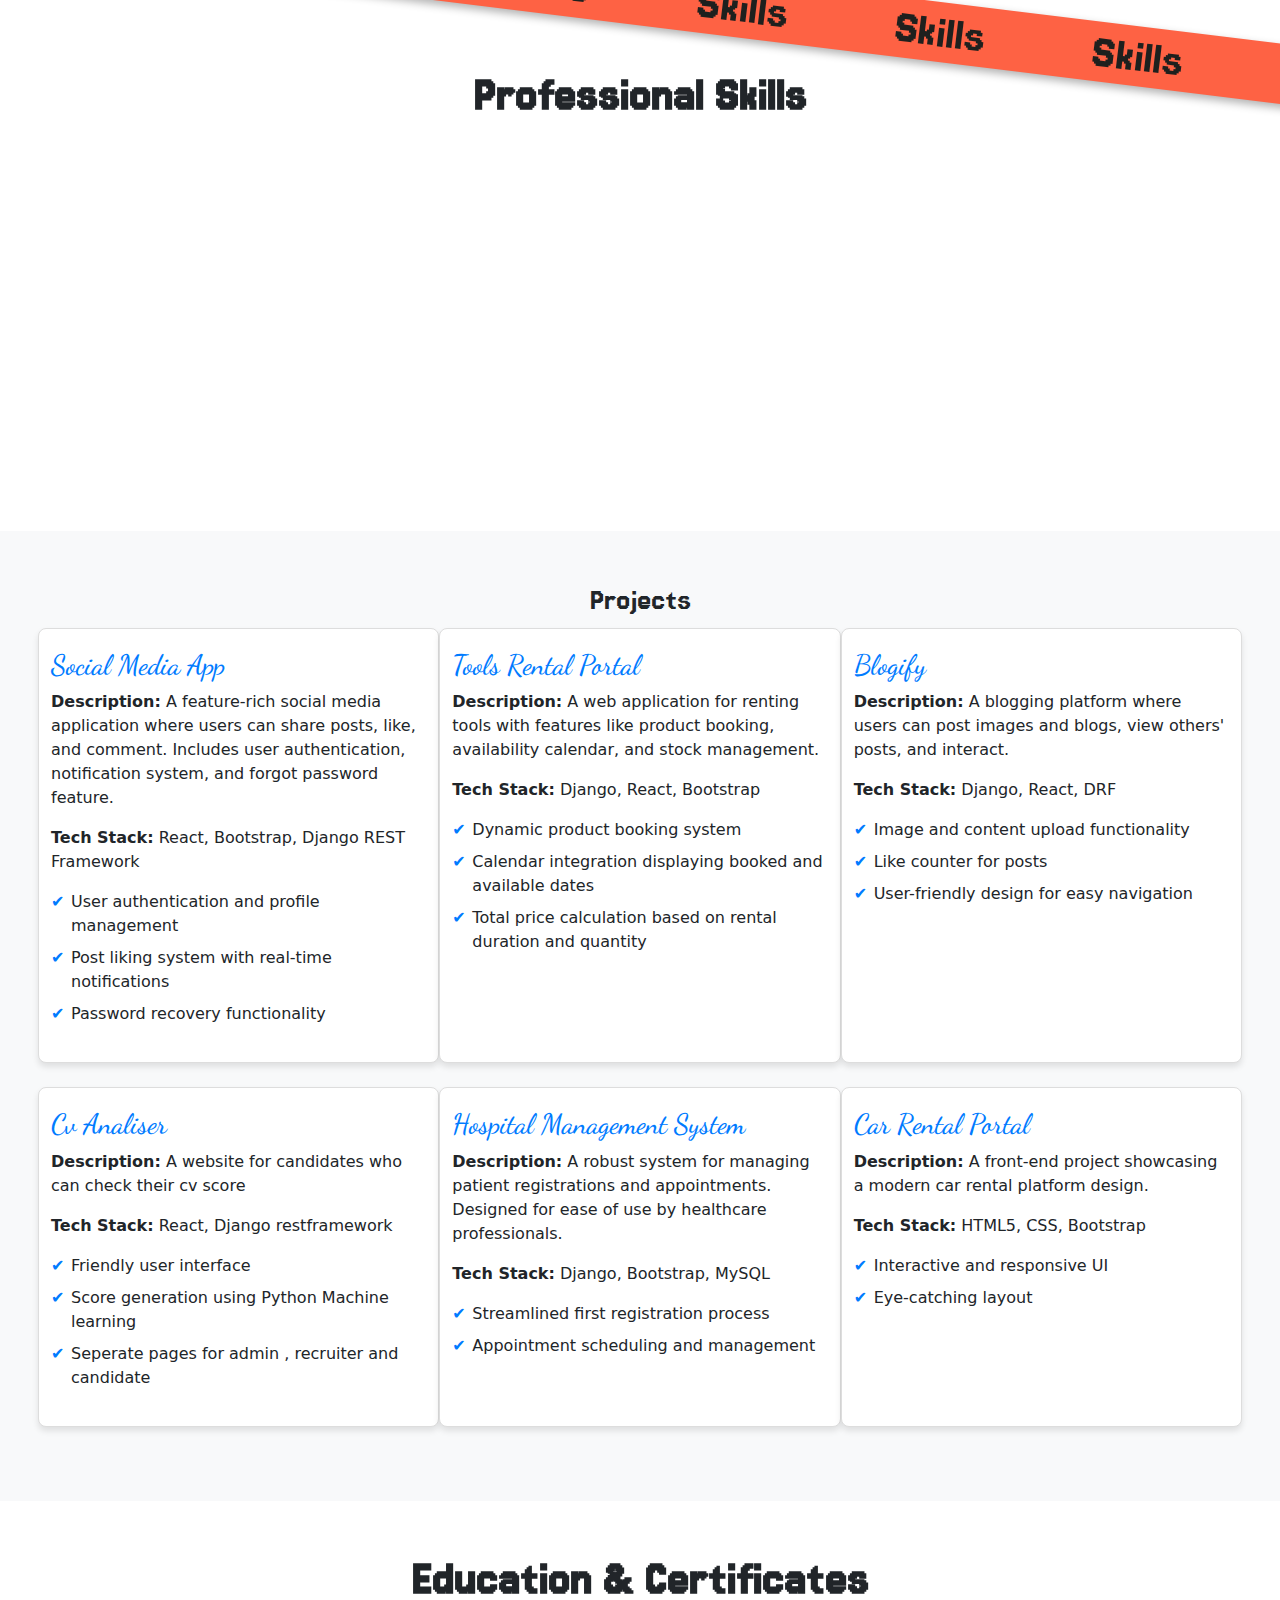
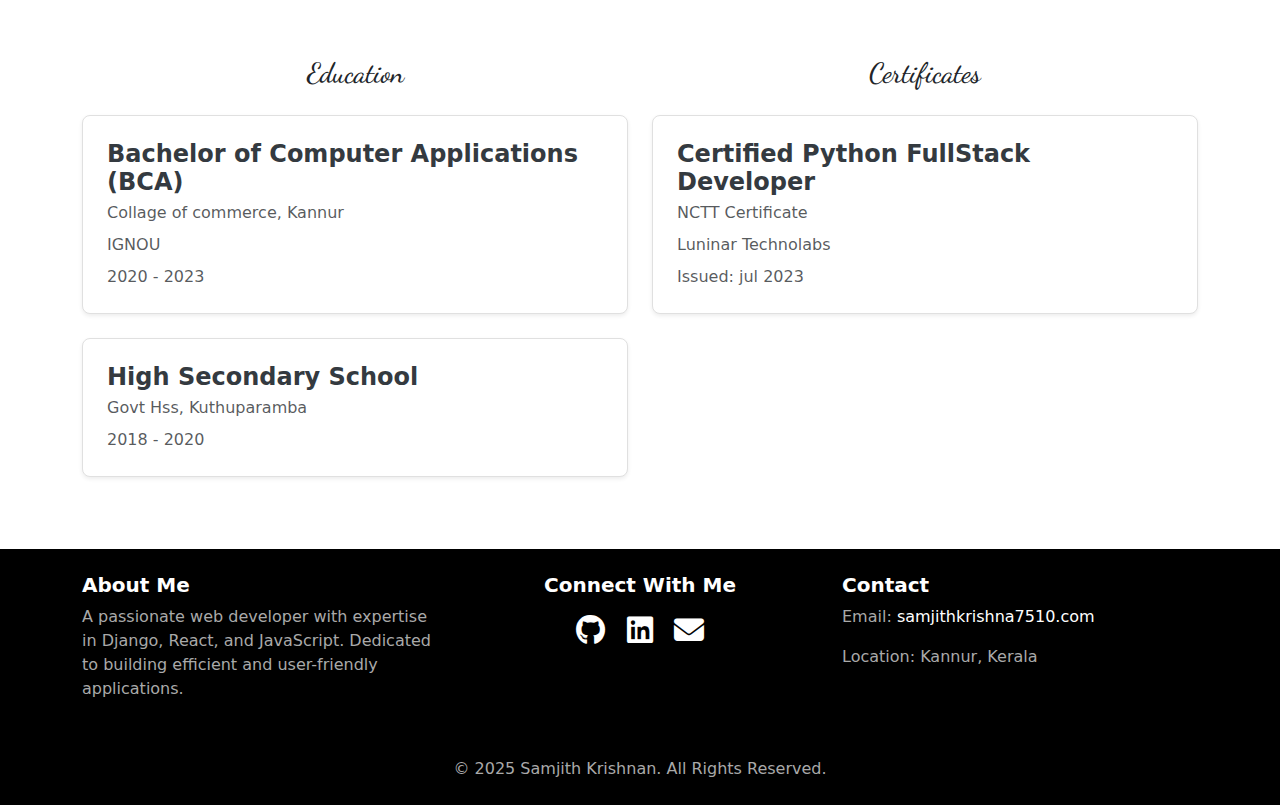
==== commit 37826ac8: "fixed cursor" ====
--- a/index.html
+++ b/index.html
@@ -25,7 +25,7 @@
 
         <h2>Hello There..!</h2>
         <h3 class="ms-3">I am</h3>
-        <p class="ms-5 ">Samjith Krishnan</p>
+        <p class="ms-5 name">Samjith Krishnan</p>
 
     </div>
 
--- a/index.css
+++ b/index.css
@@ -11,6 +11,7 @@
     box-sizing: border-box;
 }
 
+
 body {
     font-family: Arial, sans-serif;
     line-height: 1.6;
@@ -19,7 +20,9 @@
     
     
 }
-
+#about-sec{
+    overflow: hidden;
+}
 .custom-cursor {
     padding: 1px;
     position: fixed; 
@@ -179,6 +182,7 @@
 .skill-section {
     margin-top: 10%;
     padding: 2rem 1rem;
+    overflow: hidden;
     
    
   
@@ -332,7 +336,7 @@
 }
 
 /* Container for the paragraph */
-.about-sec p {
+.-sec p {
     line-height: 1.6;
     display: block;
     
@@ -387,6 +391,9 @@
     font-weight: bold;
     font-size: 50px;
 }
+#education-certificates{
+    overflow: hidden;
+}
 
 .education-card, .certificate-card {
     background-color: #ffffff;
@@ -407,6 +414,7 @@
 .footer {
     background-color: #080a0d;
     color: #ffffff;
+    overflow: hidden;
 }
 
 .footer h5 {
@@ -437,6 +445,7 @@
 #projects {
     padding: 50px;
     background-color: #f8f9fa;
+    overflow: hidden;
   }
   
   .project {
@@ -475,8 +484,18 @@
     color: #007bff;
   }
   
+  
   /* Responsive Design */
   @media (max-width: 768px) {
+    .header-part p{
+        font-size: 40px;
+    }
+    
+    
+   
+    .custom-cursor {
+        display: none;
+    }
 
     .diagonal-div{
         width: 110vw;
@@ -500,7 +519,18 @@
     }
   }
   
-  @media (max-width: 1024px) {
+  @media (max-width: 1054px) {
+    .diagonal-div{
+        width: 110vw;
+    }
+    
+    .diagonal-div2{
+        width: 110vw;
+    }
+    .horizondal-div{
+        width: 110vw;
+       
+    }
     body{
         overflow-x: hidden;
     }
@@ -546,6 +576,10 @@
 }
 
 @media (max-width: 480px) {
+    .header-part p{
+        font-size: 40px;
+    }
+    
     body{
         overflow-x: hidden;
     }
@@ -587,6 +621,10 @@
 }
 
 @media (max-width: 768px) {
+    .header-part p{
+        font-size: 40px;
+    }
+    
     .skill-card {
         height: 120px;
     }
